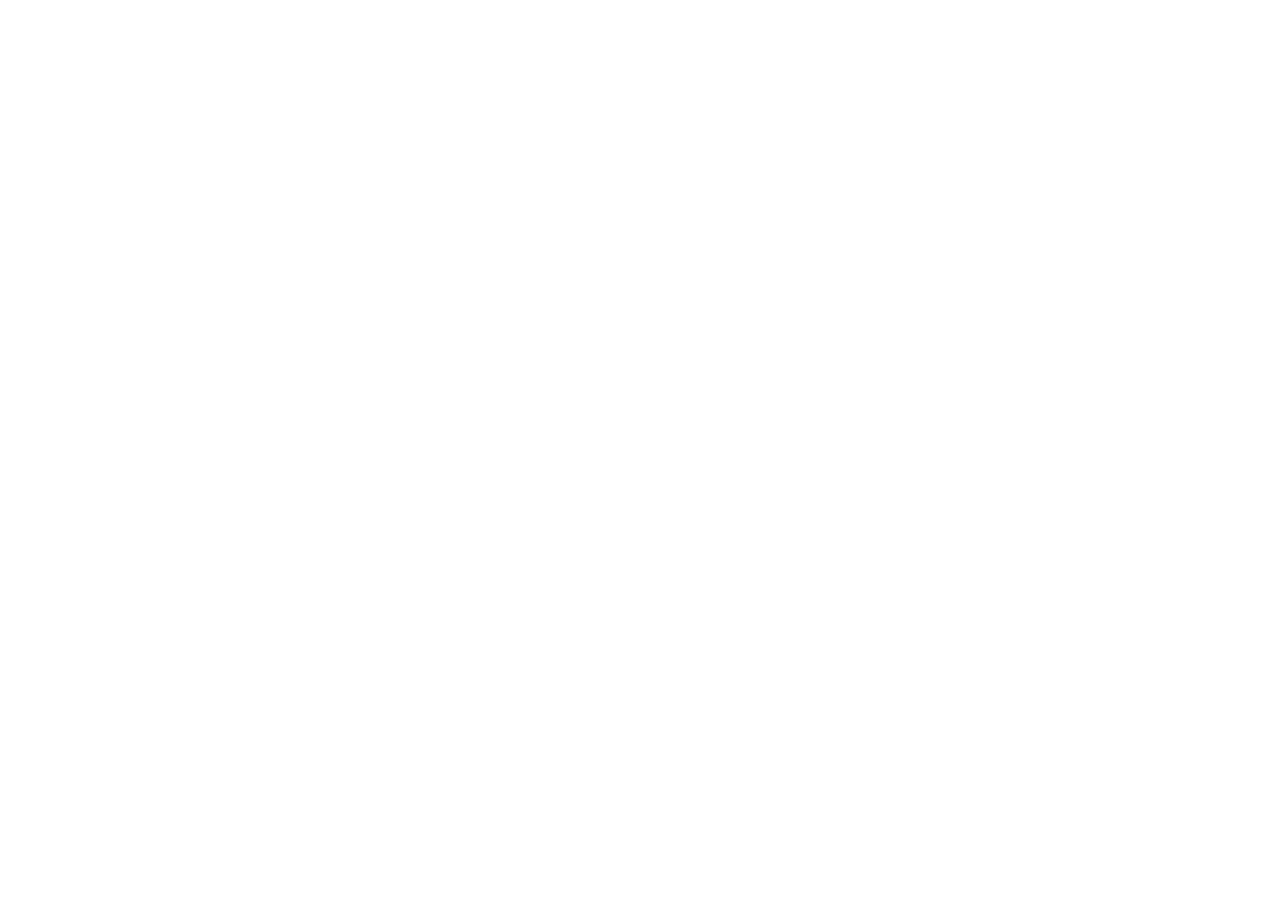
==== 04_Brushes/index.html @ 7b4d53cc "Added brush library" ====
<!DOCTYPE html>
<html>
  <head> 
    <title>p5.brush.js Example</title>
    <script src="./dependencies/p5.min.js"></script>
    <script src="./p5.brush.min.js"></script>
    <link rel="stylesheet" href="./style.css">
  </head>
  <body>
    <script src="./sketch.js"></script>
  </body>
</html>
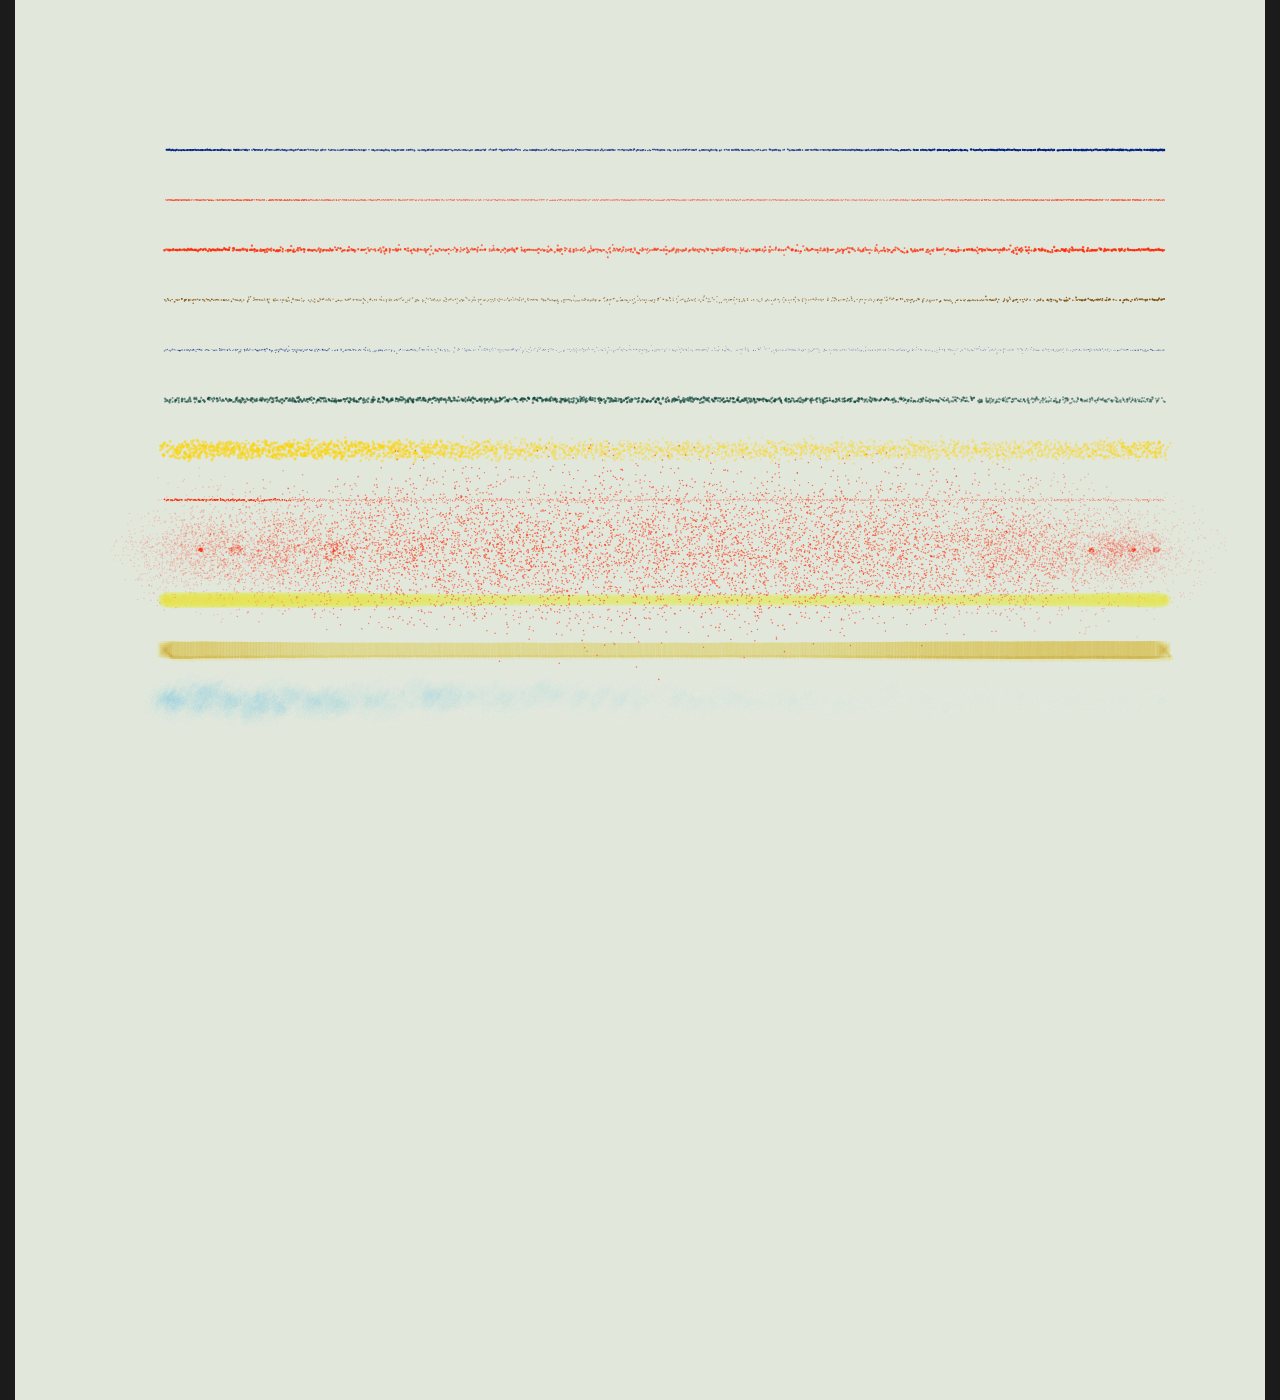
==== commit 38e7322a: "barnsley fern" ====
--- a/04_Brushes/index.html
+++ b/04_Brushes/index.html
@@ -1,12 +1,14 @@
 <!DOCTYPE html>
 <html>
-  <head> 
+  <head>
     <title>p5.brush.js Example</title>
-    <script src="./dependencies/p5.min.js"></script>
-    <script src="./p5.brush.min.js"></script>
-    <link rel="stylesheet" href="./style.css">
+
+    <script src="../dependencies/spectral.min.js"></script>
+    <script src="../p5.min.js"></script>
+    <script src="../dependencies/p5.brush.min.js"></script>
+    <link rel="stylesheet" href="./styles.css" />
   </head>
   <body>
     <script src="./sketch.js"></script>
   </body>
-</html>+</html>
--- a/04_Brushes/styles.css
+++ b/04_Brushes/styles.css
@@ -0,0 +1,11 @@
+main {
+    display: flex;
+    align-items: center;
+    justify-content: center;
+}
+
+body {
+  padding: 0;
+  margin: 0;
+  background-color: #1b1b1b;
+}
